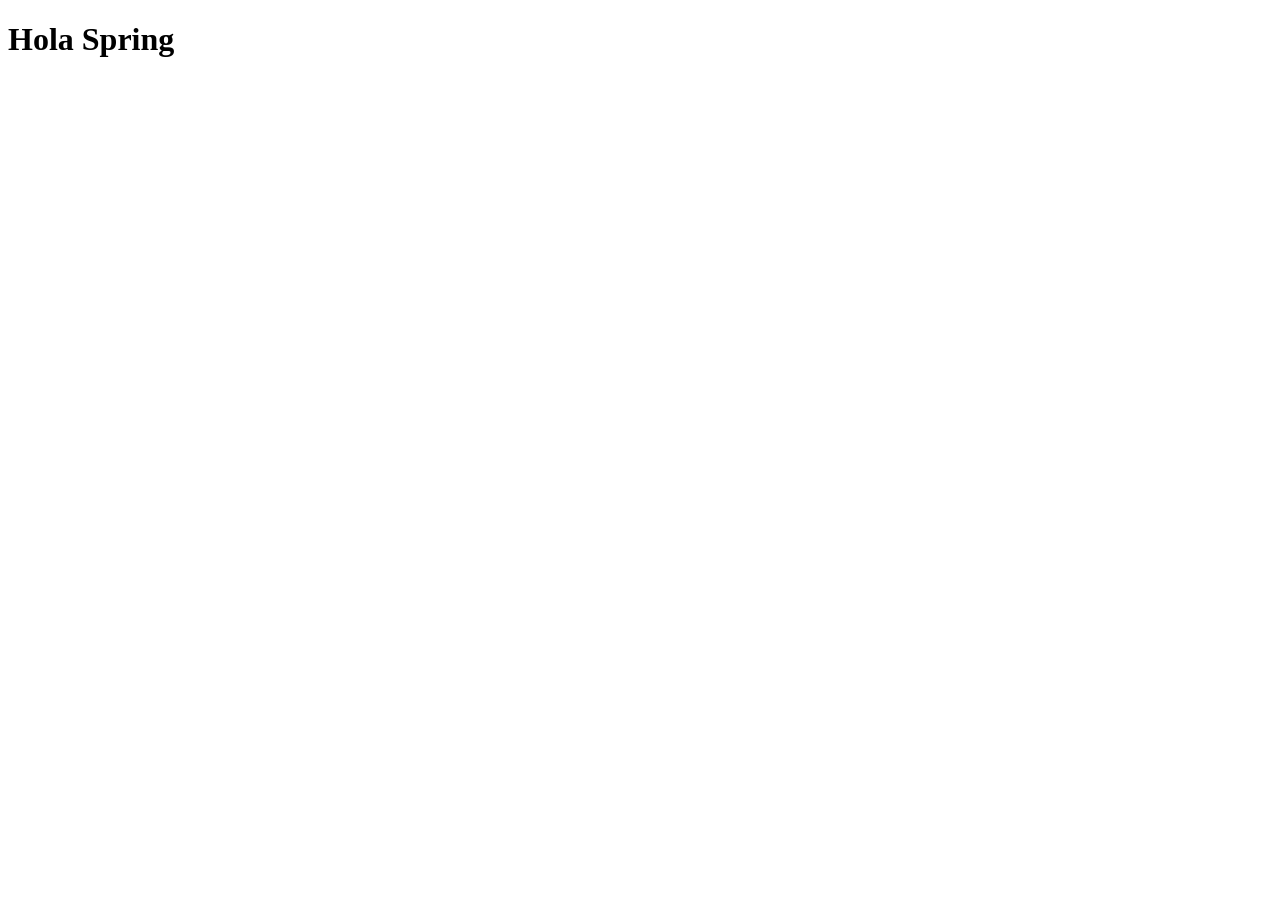
==== src/main/resources/templates/index.html @ 756bc66d "First commit" ====
<!DOCTYPE html>
<html lang="es">
<head>
    <meta charset="UTF-8">
    <meta name="viewport" content="width=device-width, initial-scale=1.0">
    <title>Hola Spring </title>
</head>
<body>
    <h1 th:text="${mensaje}">Hola Spring</h1>
</body>
</html>
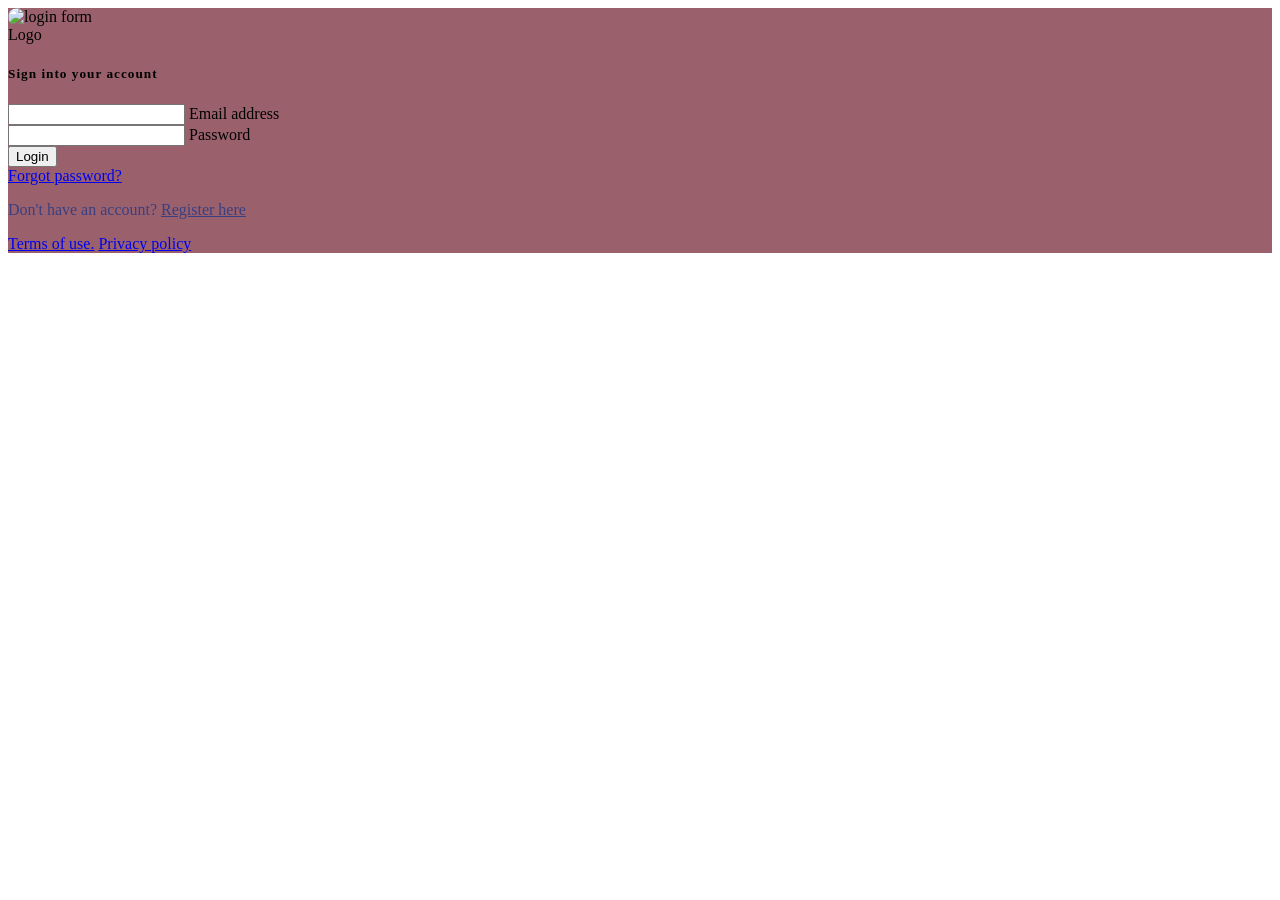
==== commit 0e9a5c54: "Third commit" ====
--- a/src/main/resources/templates/index.html
+++ b/src/main/resources/templates/index.html
@@ -6,6 +6,74 @@
     <title>Hola Spring </title>
 </head>
 <body>
-    <h1 th:text="${mensaje}">Hola Spring</h1>
+    <section class="vh-100" style="background-color: #9A616D;">
+        <div class="container py-5 h-100">
+          <div class="row d-flex justify-content-center align-items-center h-100">
+            <div class="col col-xl-10">
+              <div class="card" style="border-radius: 1rem;">
+                <div class="row g-0">
+                  <div class="col-md-6 col-lg-5 d-none d-md-block">
+                    <img src="https://mdbcdn.b-cdn.net/img/Photos/new-templates/bootstrap-login-form/img1.webp"
+                      alt="login form" class="img-fluid" style="border-radius: 1rem 0 0 1rem;" />
+                  </div>
+                  <div class="col-md-6 col-lg-7 d-flex align-items-center">
+                    <div class="card-body p-4 p-lg-5 text-black">
+      
+                      <form>
+      
+                        <div class="d-flex align-items-center mb-3 pb-1">
+                          <i class="fas fa-cubes fa-2x me-3" style="color: #ff6219;"></i>
+                          <span class="h1 fw-bold mb-0">Logo</span>
+                        </div>
+      
+                        <h5 class="fw-normal mb-3 pb-3" style="letter-spacing: 1px;">Sign into your account</h5>
+      
+                        <div data-mdb-input-init class="form-outline mb-4">
+                            <input type="email" id="email" class="form-control form-control-lg" required />
+                            <label class="form-label" for="email">Email address</label>
+                        </div>
+      
+                        <div data-mdb-input-init class="form-outline mb-4">
+                            <input type="password" id="password" class="form-control form-control-lg" required />
+                            <label class="form-label" for="password">Password</label>
+                        </div>
+      
+                        <div class="pt-1 mb-4">
+                          <button data-mdb-button-init data-mdb-ripple-init class="btn btn-dark btn-lg btn-block" type="submit">Login</button>
+                        </div>
+      
+                        <a class="small text-muted" href="#!">Forgot password?</a>
+                        <p class="mb-5 pb-lg-2" style="color: #393f81;">Don't have an account? <a href="#!"
+                            style="color: #393f81;">Register here</a></p>
+                        <a href="#!" class="small text-muted">Terms of use.</a>
+                        <a href="#!" class="small text-muted">Privacy policy</a>
+                      </form>
+                      
+                      <script>
+                        document.getElementById("registroForm").addEventListener("submit", function(event) {
+                            event.preventDefault();
+                        
+                            const email = document.getElementById("email").value;
+                            const password = document.getElementById("password").value;
+                        
+                            fetch("http://localhost:8080/api/usuarios/registro", {
+                                method: "POST",
+                                headers: { "Content-Type": "application/json" },
+                                body: JSON.stringify({ email: email, password: password })
+                            })
+                            .then(response => response.text())
+                            .then(data => alert(data))
+                            .catch(error => console.error("Error:", error));
+                        });
+                    </script>
+
+                    </div>
+                  </div>
+                </div>
+              </div>
+            </div>
+          </div>
+        </div>
+      </section>
 </body>
 </html>
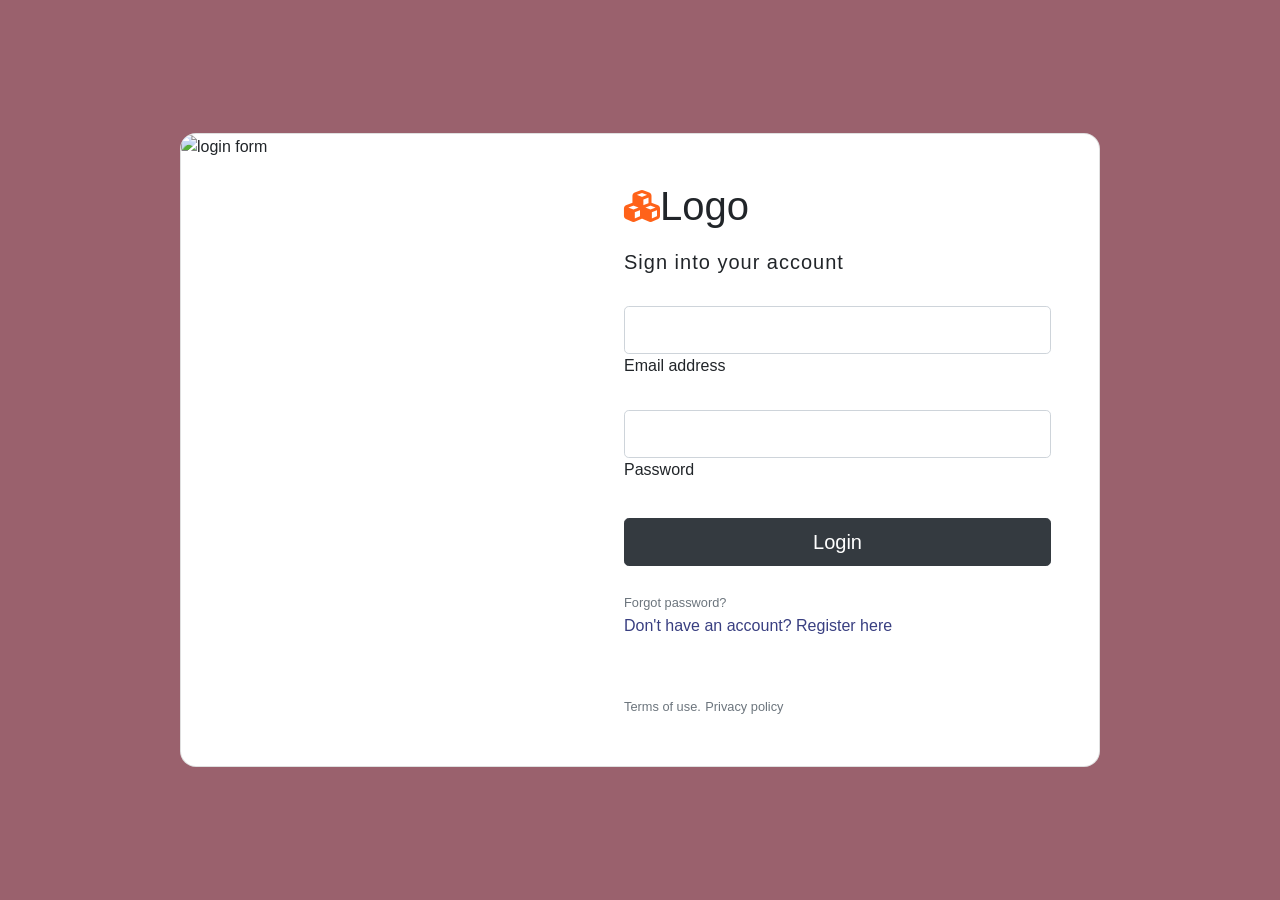
==== commit 1f3ea892: "Agregar controladores, servicios y repositorios para la gestión de roles y usuarios; eliminar clases" ====
--- a/src/main/resources/templates/index.html
+++ b/src/main/resources/templates/index.html
@@ -4,6 +4,11 @@
     <meta charset="UTF-8">
     <meta name="viewport" content="width=device-width, initial-scale=1.0">
     <title>Hola Spring </title>
+    <!-- Incluir Bootstrap CSS -->
+    <link href="https://stackpath.bootstrapcdn.com/bootstrap/4.5.2/css/bootstrap.min.css" rel="stylesheet">
+    <!-- Incluir MDB CSS -->
+    <link href="https://cdnjs.cloudflare.com/ajax/libs/mdb-ui-kit/3.10.2/mdb.min.css" rel="stylesheet">
+    <link rel="stylesheet" href="https://cdnjs.cloudflare.com/ajax/libs/font-awesome/6.4.2/css/all.min.css">
 </head>
 <body>
     <section class="vh-100" style="background-color: #9A616D;">
@@ -19,7 +24,7 @@
                   <div class="col-md-6 col-lg-7 d-flex align-items-center">
                     <div class="card-body p-4 p-lg-5 text-black">
       
-                      <form>
+                      <form id="loginForm" method="post" action="/login">
       
                         <div class="d-flex align-items-center mb-3 pb-1">
                           <i class="fas fa-cubes fa-2x me-3" style="color: #ff6219;"></i>
@@ -29,12 +34,12 @@
                         <h5 class="fw-normal mb-3 pb-3" style="letter-spacing: 1px;">Sign into your account</h5>
       
                         <div data-mdb-input-init class="form-outline mb-4">
-                            <input type="email" id="email" class="form-control form-control-lg" required />
+                            <input type="email" id="email" name="email" class="form-control form-control-lg" required />
                             <label class="form-label" for="email">Email address</label>
                         </div>
       
                         <div data-mdb-input-init class="form-outline mb-4">
-                            <input type="password" id="password" class="form-control form-control-lg" required />
+                            <input type="password" id="password" name="password" class="form-control form-control-lg" required />
                             <label class="form-label" for="password">Password</label>
                         </div>
       
@@ -43,29 +48,11 @@
                         </div>
       
                         <a class="small text-muted" href="#!">Forgot password?</a>
-                        <p class="mb-5 pb-lg-2" style="color: #393f81;">Don't have an account? <a href="#!"
+                        <p class="mb-5 pb-lg-2" style="color: #393f81;">Don't have an account? <a href="/usuarios/registro"
                             style="color: #393f81;">Register here</a></p>
                         <a href="#!" class="small text-muted">Terms of use.</a>
                         <a href="#!" class="small text-muted">Privacy policy</a>
                       </form>
-                      
-                      <script>
-                        document.getElementById("registroForm").addEventListener("submit", function(event) {
-                            event.preventDefault();
-                        
-                            const email = document.getElementById("email").value;
-                            const password = document.getElementById("password").value;
-                        
-                            fetch("http://localhost:8080/api/usuarios/registro", {
-                                method: "POST",
-                                headers: { "Content-Type": "application/json" },
-                                body: JSON.stringify({ email: email, password: password })
-                            })
-                            .then(response => response.text())
-                            .then(data => alert(data))
-                            .catch(error => console.error("Error:", error));
-                        });
-                    </script>
 
                     </div>
                   </div>
@@ -75,5 +62,12 @@
           </div>
         </div>
       </section>
+
+      <!-- Incluir Bootstrap JS y dependencias -->
+    <script src="https://code.jquery.com/jquery-3.5.1.min.js"></script>
+    <script src="https://cdn.jsdelivr.net/npm/@popperjs/core@2.9.2/dist/umd/popper.min.js"></script>
+    <script src="https://stackpath.bootstrapcdn.com/bootstrap/4.5.2/js/bootstrap.min.js"></script>
+    <!-- Incluir MDB JS -->
+    <script src="https://cdnjs.cloudflare.com/ajax/libs/mdb-ui-kit/3.10.2/mdb.min.js"></script>
 </body>
 </html>
